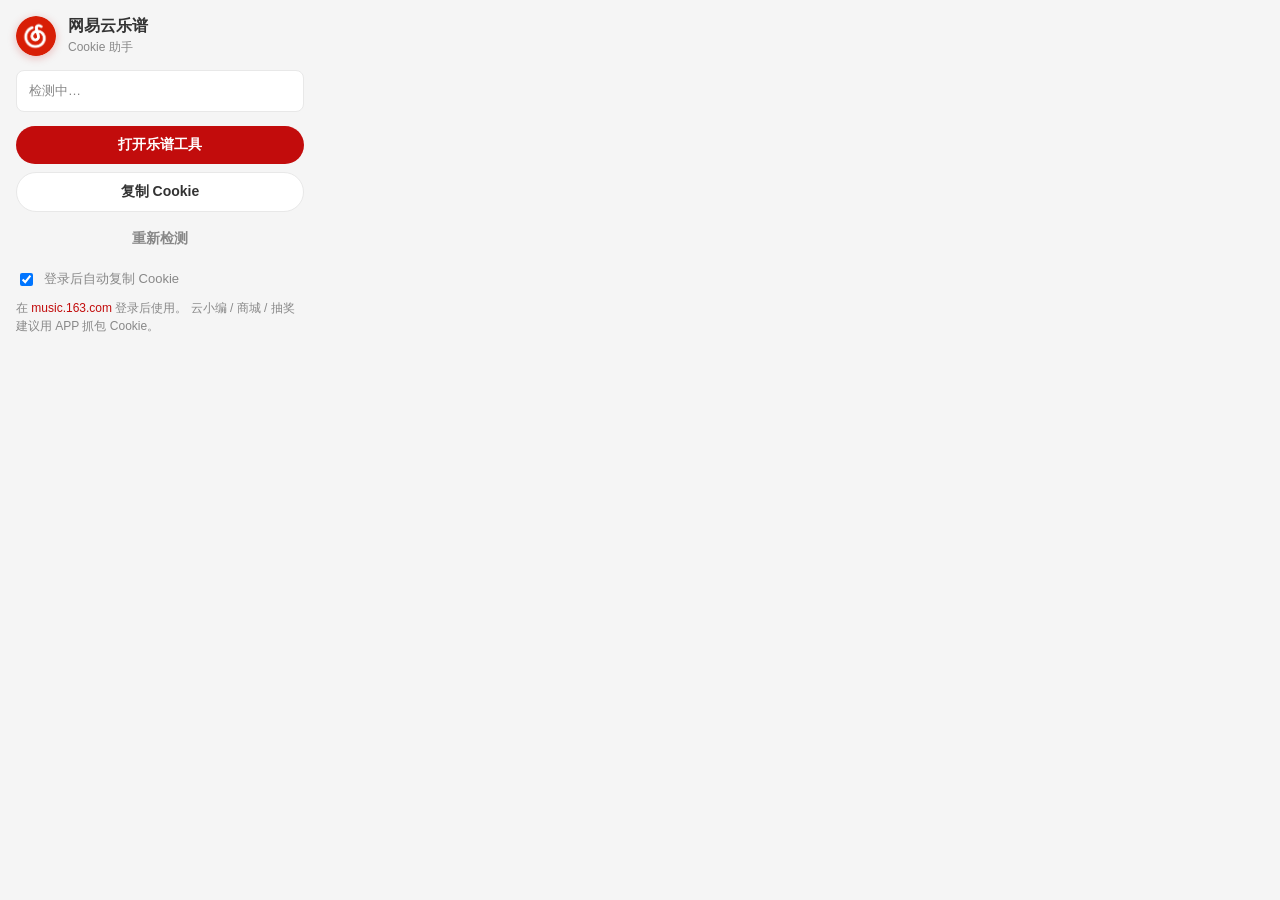
==== extension/popup.html @ 9984e353 "Add files via upload" ====
<!DOCTYPE html>
<html lang="zh-CN">
<head>
  <meta charset="UTF-8" />
  <meta name="viewport" content="width=device-width, initial-scale=1.0" />
  <link rel="icon" type="image/png" href="icons/icon32.png" />
  <link rel="stylesheet" href="popup.css" />
</head>
<body>
  <header class="popup-header">
    <img class="popup-logo" src="icons/icon48.png" alt="" width="40" height="40" />
    <div>
      <h1>网易云乐谱</h1>
      <p>Cookie 助手</p>
    </div>
  </header>

  <p id="status" class="status">检测中…</p>

  <div class="popup-actions">
    <button id="openAppBtn" type="button" class="btn-primary">打开乐谱工具</button>
    <button id="copyBtn" type="button" class="btn-secondary">复制 Cookie</button>
    <button id="refreshBtn" type="button" class="btn-ghost">重新检测</button>
  </div>

  <label class="toggle">
    <input type="checkbox" id="autoCopy" checked />
    登录后自动复制 Cookie
  </label>

  <p class="hint">
    在 <a href="https://music.163.com" target="_blank" rel="noopener">music.163.com</a> 登录后使用。
    云小编 / 商城 / 抽奖建议用 APP 抓包 Cookie。
  </p>

  <script src="popup.js"></script>
</body>
</html>
---- extension/popup.css ----
:root {
  --ncm-red: #c20c0c;
  --ncm-red-hover: #a80909;
  --bg: #f5f5f5;
  --surface: #ffffff;
  --border: #e8e8e8;
  --text: #333333;
  --muted: #888888;
  --green: #59b26a;
  --danger: #e34d4d;
}

* {
  box-sizing: border-box;
}

body {
  width: 320px;
  margin: 0;
  padding: 16px;
  font-family: "PingFang SC", "Microsoft YaHei", "Segoe UI", sans-serif;
  background: var(--bg);
  color: var(--text);
}

.popup-header {
  display: flex;
  align-items: center;
  gap: 12px;
  margin-bottom: 14px;
}

.popup-logo {
  width: 40px;
  height: 40px;
  border-radius: 50%;
  flex-shrink: 0;
  box-shadow: 0 2px 8px rgba(194, 12, 12, 0.25);
}

.popup-header h1 {
  margin: 0;
  font-size: 16px;
  font-weight: 700;
  color: var(--text);
}

.popup-header p {
  margin: 2px 0 0;
  font-size: 12px;
  color: var(--muted);
}

.status {
  margin: 0 0 14px;
  padding: 10px 12px;
  font-size: 13px;
  line-height: 1.5;
  color: var(--muted);
  background: var(--surface);
  border: 1px solid var(--border);
  border-radius: 8px;
  white-space: pre-wrap;
}

.status.ok {
  color: #2f8f47;
  background: rgba(89, 178, 106, 0.08);
  border-color: rgba(89, 178, 106, 0.25);
}

.status.error {
  color: var(--danger);
  background: rgba(227, 77, 77, 0.08);
  border-color: rgba(227, 77, 77, 0.2);
}

.popup-actions {
  display: grid;
  gap: 8px;
  margin-bottom: 12px;
}

button {
  border: none;
  border-radius: 999px;
  padding: 10px 16px;
  font-size: 14px;
  font-weight: 600;
  font-family: inherit;
  cursor: pointer;
  transition: background 0.2s ease, opacity 0.2s ease;
}

.btn-primary {
  color: #fff;
  background: var(--ncm-red);
}

.btn-primary:hover:not(:disabled) {
  background: var(--ncm-red-hover);
}

.btn-secondary {
  color: var(--text);
  background: var(--surface);
  border: 1px solid var(--border);
}

.btn-secondary:hover:not(:disabled) {
  background: #fafafa;
}

.btn-ghost {
  color: var(--muted);
  background: transparent;
}

.btn-ghost:hover:not(:disabled) {
  color: var(--text);
  background: rgba(0, 0, 0, 0.04);
}

button:disabled {
  opacity: 0.55;
  cursor: not-allowed;
}

.toggle {
  display: flex;
  align-items: center;
  gap: 8px;
  margin-bottom: 10px;
  font-size: 13px;
  color: var(--muted);
  cursor: pointer;
}

.hint {
  margin: 0;
  font-size: 12px;
  line-height: 1.55;
  color: var(--muted);
}

.hint a {
  color: var(--ncm-red);
  text-decoration: none;
}

.hint a:hover {
  text-decoration: underline;
}
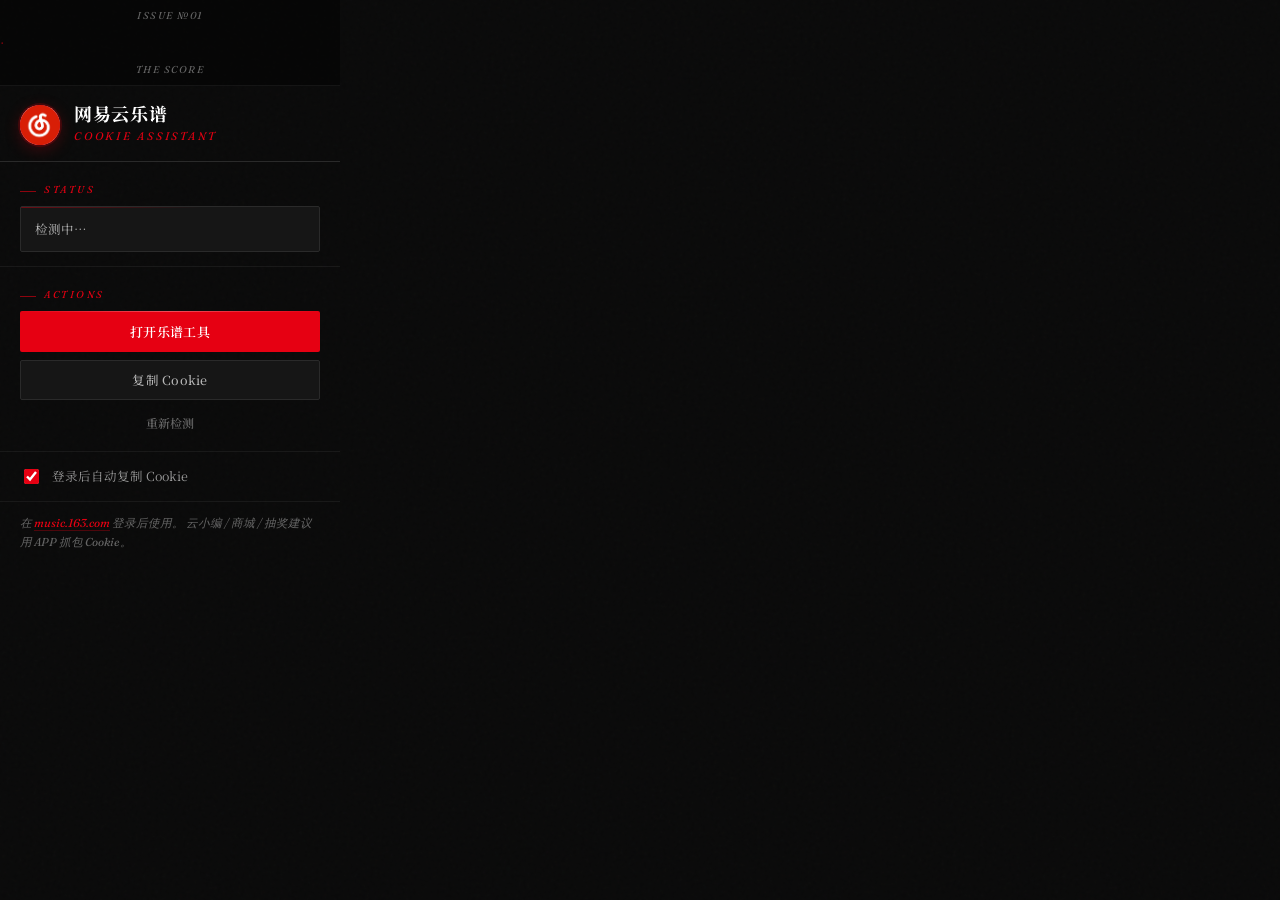
==== commit c5303de3: "feat: 重新设计音乐杂志前端 Co-authored-by: traeagent <traeagent@users.noreply.github.com>" ====
--- a/extension/popup.html
+++ b/extension/popup.html
@@ -4,34 +4,55 @@
   <meta charset="UTF-8" />
   <meta name="viewport" content="width=device-width, initial-scale=1.0" />
   <link rel="icon" type="image/png" href="icons/icon32.png" />
+  <link rel="preconnect" href="https://fonts.googleapis.com" />
+  <link rel="preconnect" href="https://fonts.gstatic.com" crossorigin />
+  <link href="https://fonts.googleapis.com/css2?family=Fraunces:ital,opsz,wght@0,9..144,300;0,9..144,400;0,9..144,600;0,9..144,700;0,9..144,900;1,9..144,300;1,9..144,400;1,9..144,600;1,9..144,700;1,9..144,900&family=Noto+Serif+SC:wght@400;500;600;700;900&display=swap" rel="stylesheet" />
   <link rel="stylesheet" href="popup.css" />
 </head>
 <body>
+  <div class="popup-masthead">
+    <span class="popup-masthead-meta">ISSUE №01</span>
+    <span class="popup-masthead-divider">·</span>
+    <span class="popup-masthead-meta">THE SCORE</span>
+  </div>
+
   <header class="popup-header">
-    <img class="popup-logo" src="icons/icon48.png" alt="" width="40" height="40" />
-    <div>
-      <h1>网易云乐谱</h1>
-      <p>Cookie 助手</p>
+    <div class="popup-brand-mark" aria-hidden="true">
+      <img src="icons/icon48.png" alt="" width="32" height="32" />
+    </div>
+    <div class="popup-brand-copy">
+      <h1 class="popup-brand-zh">网易云乐谱</h1>
+      <p class="popup-brand-en">COOKIE ASSISTANT</p>
     </div>
   </header>
 
-  <p id="status" class="status">检测中…</p>
-
-  <div class="popup-actions">
-    <button id="openAppBtn" type="button" class="btn-primary">打开乐谱工具</button>
-    <button id="copyBtn" type="button" class="btn-secondary">复制 Cookie</button>
-    <button id="refreshBtn" type="button" class="btn-ghost">重新检测</button>
+  <div class="popup-section">
+    <div class="popup-section-kicker">STATUS</div>
+    <p id="status" class="status">检测中…</p>
   </div>
 
-  <label class="toggle">
-    <input type="checkbox" id="autoCopy" checked />
-    登录后自动复制 Cookie
-  </label>
+  <div class="popup-section">
+    <div class="popup-section-kicker">ACTIONS</div>
+    <div class="popup-actions">
+      <button id="openAppBtn" type="button" class="btn-primary">打开乐谱工具</button>
+      <button id="copyBtn" type="button" class="btn-secondary">复制 Cookie</button>
+      <button id="refreshBtn" type="button" class="btn-ghost">重新检测</button>
+    </div>
+  </div>
 
-  <p class="hint">
-    在 <a href="https://music.163.com" target="_blank" rel="noopener">music.163.com</a> 登录后使用。
-    云小编 / 商城 / 抽奖建议用 APP 抓包 Cookie。
-  </p>
+  <div class="popup-section">
+    <label class="toggle">
+      <input type="checkbox" id="autoCopy" checked />
+      <span class="toggle-label">登录后自动复制 Cookie</span>
+    </label>
+  </div>
+
+  <footer class="popup-footer">
+    <p class="hint">
+      在 <a href="https://music.163.com" target="_blank" rel="noopener">music.163.com</a> 登录后使用。
+      云小编 / 商城 / 抽奖建议用 APP 抓包 Cookie。
+    </p>
+  </footer>
 
   <script src="popup.js"></script>
 </body>
--- a/extension/popup.css
+++ b/extension/popup.css
@@ -1,153 +1,425 @@
+/* ============================================================
+   网易云乐谱 Popup — EDITORIAL MUSIC MAGAZINE THEME
+   暗色基底 + 网易红单点强调
+   字体: Fraunces (斜体衬线·数字/英文) + Noto Serif SC (中文标题)
+   ============================================================ */
+
 :root {
-  --ncm-red: #c20c0c;
-  --ncm-red-hover: #a80909;
-  --bg: #f5f5f5;
-  --surface: #ffffff;
-  --border: #e8e8e8;
-  --text: #333333;
-  --muted: #888888;
-  --green: #59b26a;
-  --danger: #e34d4d;
+  /* Core palette — dark editorial */
+  --bg: #0a0a0a;
+  --bg-elevated: #111111;
+  --surface: #161616;
+  --surface-hover: #1c1c1c;
+  --surface-muted: #0f0f0f;
+  --surface-soft: #1a1a1a;
+
+  /* Borders & lines */
+  --border: #2a2a2a;
+  --border-light: #1f1f1f;
+  --rule: #333333;
+  --hairline: rgba(255, 255, 255, 0.06);
+
+  /* Text */
+  --text: #e8e8e8;
+  --text-muted: #9a9a9a;
+  --text-faint: #666666;
+  --text-light: #b8b8b8;
+  --text-bright: #ffffff;
+
+  /* NetEase Red — singular accent */
+  --ncm-red: #e60012;
+  --ncm-red-hover: #c20c0c;
+  --ncm-red-soft: rgba(230, 0, 18, 0.12);
+  --ncm-red-glow: rgba(230, 0, 18, 0.25);
+
+  /* Semantic colors */
+  --green: #3ea66a;
+  --green-soft: rgba(62, 166, 106, 0.12);
+  --danger: #e60012;
+  --danger-soft: rgba(230, 0, 18, 0.12);
+
+  /* Typography */
+  --font-display: 'Fraunces', 'Noto Serif SC', Georgia, serif;
+  --font-serif: 'Noto Serif SC', 'Fraunces', Georgia, 'Songti SC', serif;
+  --font-body: 'Noto Serif SC', 'PingFang SC', 'Microsoft YaHei', Georgia, serif;
+  --font-italic: 'Fraunces', Georgia, serif;
+
+  /* Spacing & layout */
+  --radius: 2px;
+  --radius-sm: 2px;
+  --radius-xs: 2px;
+
+  /* Effects */
+  --shadow: 0 4px 24px rgba(0, 0, 0, 0.4);
+  --shadow-sm: 0 2px 8px rgba(0, 0, 0, 0.25);
+  --transition: 0.3s cubic-bezier(0.4, 0, 0.2, 1);
+
+  /* Noise texture */
+  --noise: url("data:image/svg+xml,%3Csvg viewBox='0 0 256 256' xmlns='http://www.w3.org/2000/svg'%3E%3Cfilter id='n'%3E%3CfeTurbulence type='fractalNoise' baseFrequency='0.9' numOctaves='4' stitchTiles='stitch'/%3E%3C/filter%3E%3Crect width='100%25' height='100%25' filter='url(%23n)' opacity='0.03'/%3E%3C/svg%3E");
 }
 
 * {
   box-sizing: border-box;
 }
 
+::selection {
+  background: var(--ncm-red);
+  color: #fff;
+}
+
 body {
-  width: 320px;
+  width: 340px;
   margin: 0;
-  padding: 16px;
-  font-family: "PingFang SC", "Microsoft YaHei", "Segoe UI", sans-serif;
+  padding: 0;
+  font-family: var(--font-body);
   background: var(--bg);
   color: var(--text);
-}
+  line-height: 1.7;
+  -webkit-font-smoothing: antialiased;
+  font-size: 13.5px;
+  position: relative;
+}
+
+body::before {
+  content: '';
+  position: fixed;
+  inset: 0;
+  background: var(--noise);
+  pointer-events: none;
+  z-index: 0;
+  opacity: 0.6;
+}
+
+/* ============================================================
+   MASTHEAD
+   ============================================================ */
+
+.popup-masthead {
+  border-bottom: 1px solid var(--hairline);
+  background: rgba(0, 0, 0, 0.4);
+  position: relative;
+  z-index: 1;
+}
+
+.popup-masthead-meta {
+  display: flex;
+  align-items: center;
+  justify-content: center;
+  gap: 10px;
+  padding: 7px 16px;
+  font-family: var(--font-italic);
+  font-style: italic;
+  font-size: 10px;
+  letter-spacing: 0.15em;
+  color: var(--text-faint);
+  text-transform: uppercase;
+  font-weight: 400;
+}
+
+.popup-masthead-divider {
+  color: var(--ncm-red);
+  opacity: 0.6;
+}
+
+/* ============================================================
+   HEADER / BRAND
+   ============================================================ */
 
 .popup-header {
   display: flex;
   align-items: center;
-  gap: 12px;
-  margin-bottom: 14px;
-}
-
-.popup-logo {
+  gap: 14px;
+  padding: 18px 20px 16px;
+  position: relative;
+  z-index: 1;
+  border-bottom: 1px solid var(--border);
+}
+
+.popup-brand-mark {
   width: 40px;
   height: 40px;
   border-radius: 50%;
+  background: var(--ncm-red);
+  display: block;
   flex-shrink: 0;
-  box-shadow: 0 2px 8px rgba(194, 12, 12, 0.25);
-}
-
-.popup-header h1 {
+  overflow: hidden;
+  line-height: 0;
+  box-shadow: 0 0 0 2px rgba(230, 0, 18, 0.2), 0 4px 16px rgba(230, 0, 18, 0.25);
+}
+
+.popup-brand-mark img {
+  width: 100%;
+  height: 100%;
+  object-fit: cover;
+  display: block;
+}
+
+.popup-brand-copy {
+  min-width: 0;
+  flex: 1;
+}
+
+.popup-brand-zh {
   margin: 0;
-  font-size: 16px;
+  font-family: var(--font-serif);
+  font-size: 18px;
   font-weight: 700;
-  color: var(--text);
-}
-
-.popup-header p {
-  margin: 2px 0 0;
-  font-size: 12px;
-  color: var(--muted);
-}
+  color: var(--text-bright);
+  letter-spacing: 0.04em;
+  line-height: 1.1;
+}
+
+.popup-brand-en {
+  margin: 3px 0 0;
+  font-family: var(--font-italic);
+  font-style: italic;
+  font-weight: 400;
+  font-size: 11px;
+  letter-spacing: 0.25em;
+  color: var(--ncm-red);
+  text-transform: uppercase;
+}
+
+/* ============================================================
+   SECTIONS
+   ============================================================ */
+
+.popup-section {
+  padding: 14px 20px;
+  position: relative;
+  z-index: 1;
+}
+
+.popup-section + .popup-section {
+  border-top: 1px solid var(--hairline);
+}
+
+.popup-section-kicker {
+  font-family: var(--font-italic);
+  font-style: italic;
+  font-size: 10px;
+  font-weight: 400;
+  letter-spacing: 0.25em;
+  text-transform: uppercase;
+  color: var(--ncm-red);
+  margin-bottom: 8px;
+  display: inline-block;
+}
+
+.popup-section-kicker::before {
+  content: '';
+  display: inline-block;
+  width: 16px;
+  height: 1px;
+  background: var(--ncm-red);
+  margin-right: 8px;
+  vertical-align: middle;
+  opacity: 0.6;
+}
+
+/* ============================================================
+   STATUS
+   ============================================================ */
 
 .status {
-  margin: 0 0 14px;
-  padding: 10px 12px;
-  font-size: 13px;
-  line-height: 1.5;
-  color: var(--muted);
+  margin: 0;
+  padding: 12px 14px;
+  font-size: 12.5px;
+  line-height: 1.6;
+  color: var(--text-light);
   background: var(--surface);
   border: 1px solid var(--border);
-  border-radius: 8px;
+  border-radius: var(--radius-sm);
   white-space: pre-wrap;
+  font-family: var(--font-serif);
+  position: relative;
+  overflow: hidden;
+}
+
+.status::before {
+  content: '';
+  position: absolute;
+  top: 0;
+  left: 0;
+  right: 0;
+  height: 1px;
+  background: linear-gradient(to right, var(--ncm-red), transparent 60%);
+  opacity: 0.4;
 }
 
 .status.ok {
-  color: #2f8f47;
-  background: rgba(89, 178, 106, 0.08);
-  border-color: rgba(89, 178, 106, 0.25);
+  color: var(--green);
+  background: var(--green-soft);
+  border-color: rgba(62, 166, 106, 0.25);
+}
+
+.status.ok::before {
+  background: linear-gradient(to right, var(--green), transparent 60%);
 }
 
 .status.error {
-  color: var(--danger);
-  background: rgba(227, 77, 77, 0.08);
-  border-color: rgba(227, 77, 77, 0.2);
-}
+  color: var(--text-light);
+  background: var(--danger-soft);
+  border-color: rgba(230, 0, 18, 0.25);
+}
+
+/* ============================================================
+   ACTIONS / BUTTONS
+   ============================================================ */
 
 .popup-actions {
   display: grid;
   gap: 8px;
-  margin-bottom: 12px;
 }
 
 button {
   border: none;
-  border-radius: 999px;
-  padding: 10px 16px;
-  font-size: 14px;
+  font-family: var(--font-serif);
+  cursor: pointer;
+  transition: all var(--transition);
+  letter-spacing: 0.02em;
+}
+
+.btn-primary {
+  border-radius: var(--radius-xs);
+  padding: 11px 20px;
+  font-size: 13px;
   font-weight: 600;
-  font-family: inherit;
-  cursor: pointer;
-  transition: background 0.2s ease, opacity 0.2s ease;
-}
-
-.btn-primary {
-  color: #fff;
+  color: white;
   background: var(--ncm-red);
+  position: relative;
+  overflow: hidden;
+}
+
+.btn-primary::before {
+  content: '';
+  position: absolute;
+  top: 0;
+  left: 0;
+  right: 0;
+  height: 1px;
+  background: linear-gradient(to right, transparent, rgba(255, 255, 255, 0.3), transparent);
 }
 
 .btn-primary:hover:not(:disabled) {
   background: var(--ncm-red-hover);
+  transform: translateY(-1px);
+  box-shadow: 0 4px 12px var(--ncm-red-glow);
 }
 
 .btn-secondary {
-  color: var(--text);
+  border-radius: var(--radius-xs);
+  padding: 10px 18px;
+  font-size: 12.5px;
+  font-weight: 500;
+  color: var(--text-light);
   background: var(--surface);
   border: 1px solid var(--border);
 }
 
 .btn-secondary:hover:not(:disabled) {
-  background: #fafafa;
+  background: var(--surface-hover);
+  border-color: var(--ncm-red);
+  color: var(--ncm-red);
 }
 
 .btn-ghost {
-  color: var(--muted);
+  border: none;
   background: transparent;
+  color: var(--text-faint);
+  font-size: 12px;
+  font-weight: 600;
+  padding: 6px 8px;
+  border-radius: var(--radius-xs);
 }
 
 .btn-ghost:hover:not(:disabled) {
-  color: var(--text);
-  background: rgba(0, 0, 0, 0.04);
+  color: var(--ncm-red);
+  background: var(--ncm-red-soft);
 }
 
 button:disabled {
-  opacity: 0.55;
+  opacity: 0.4;
   cursor: not-allowed;
-}
+  transform: none !important;
+  box-shadow: none !important;
+}
+
+/* ============================================================
+   TOGGLE
+   ============================================================ */
 
 .toggle {
   display: flex;
   align-items: center;
-  gap: 8px;
-  margin-bottom: 10px;
-  font-size: 13px;
-  color: var(--muted);
+  gap: 10px;
+  font-size: 12.5px;
+  color: var(--text-muted);
   cursor: pointer;
+  user-select: none;
+  font-family: var(--font-serif);
+}
+
+.toggle input {
+  accent-color: var(--ncm-red);
+  width: 15px;
+  height: 15px;
+  flex-shrink: 0;
+}
+
+.toggle-label {
+  line-height: 1.4;
+}
+
+/* ============================================================
+   FOOTER / HINT
+   ============================================================ */
+
+.popup-footer {
+  padding: 12px 20px 18px;
+  position: relative;
+  z-index: 1;
+  border-top: 1px solid var(--hairline);
 }
 
 .hint {
   margin: 0;
-  font-size: 12px;
-  line-height: 1.55;
-  color: var(--muted);
+  font-size: 11.5px;
+  line-height: 1.6;
+  color: var(--text-faint);
+  font-family: var(--font-italic);
+  font-style: italic;
 }
 
 .hint a {
   color: var(--ncm-red);
   text-decoration: none;
+  border-bottom: 1px solid rgba(230, 0, 18, 0.3);
+  transition: border-color var(--transition);
 }
 
 .hint a:hover {
-  text-decoration: underline;
-}
+  border-bottom-color: var(--ncm-red);
+}
+
+/* ============================================================
+   CUSTOM SCROLLBAR
+   ============================================================ */
+
+::-webkit-scrollbar {
+  width: 6px;
+  height: 6px;
+}
+
+::-webkit-scrollbar-track {
+  background: var(--bg);
+}
+
+::-webkit-scrollbar-thumb {
+  background: var(--border);
+  border-radius: 3px;
+}
+
+::-webkit-scrollbar-thumb:hover {
+  background: var(--rule);
+}
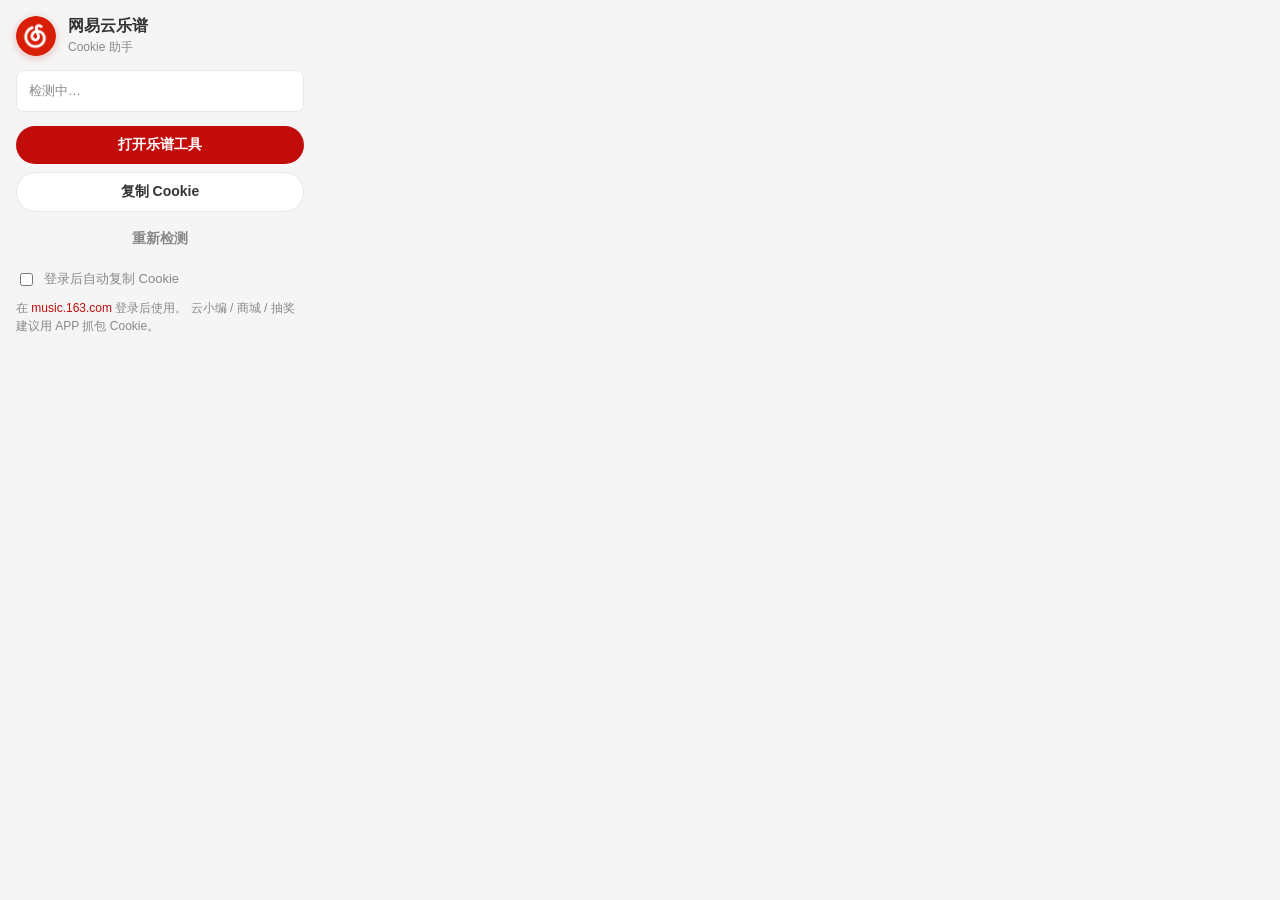
==== commit abb0a6da: "Add files via upload" ====
--- a/extension/popup.html
+++ b/extension/popup.html
@@ -4,55 +4,34 @@
   <meta charset="UTF-8" />
   <meta name="viewport" content="width=device-width, initial-scale=1.0" />
   <link rel="icon" type="image/png" href="icons/icon32.png" />
-  <link rel="preconnect" href="https://fonts.googleapis.com" />
-  <link rel="preconnect" href="https://fonts.gstatic.com" crossorigin />
-  <link href="https://fonts.googleapis.com/css2?family=Fraunces:ital,opsz,wght@0,9..144,300;0,9..144,400;0,9..144,600;0,9..144,700;0,9..144,900;1,9..144,300;1,9..144,400;1,9..144,600;1,9..144,700;1,9..144,900&family=Noto+Serif+SC:wght@400;500;600;700;900&display=swap" rel="stylesheet" />
   <link rel="stylesheet" href="popup.css" />
 </head>
 <body>
-  <div class="popup-masthead">
-    <span class="popup-masthead-meta">ISSUE №01</span>
-    <span class="popup-masthead-divider">·</span>
-    <span class="popup-masthead-meta">THE SCORE</span>
-  </div>
-
   <header class="popup-header">
-    <div class="popup-brand-mark" aria-hidden="true">
-      <img src="icons/icon48.png" alt="" width="32" height="32" />
-    </div>
-    <div class="popup-brand-copy">
-      <h1 class="popup-brand-zh">网易云乐谱</h1>
-      <p class="popup-brand-en">COOKIE ASSISTANT</p>
+    <img class="popup-logo" src="icons/icon48.png" alt="" width="40" height="40" />
+    <div>
+      <h1>网易云乐谱</h1>
+      <p>Cookie 助手</p>
     </div>
   </header>
 
-  <div class="popup-section">
-    <div class="popup-section-kicker">STATUS</div>
-    <p id="status" class="status">检测中…</p>
+  <p id="status" class="status">检测中…</p>
+
+  <div class="popup-actions">
+    <button id="openAppBtn" type="button" class="btn-primary">打开乐谱工具</button>
+    <button id="copyBtn" type="button" class="btn-secondary">复制 Cookie</button>
+    <button id="refreshBtn" type="button" class="btn-ghost">重新检测</button>
   </div>
 
-  <div class="popup-section">
-    <div class="popup-section-kicker">ACTIONS</div>
-    <div class="popup-actions">
-      <button id="openAppBtn" type="button" class="btn-primary">打开乐谱工具</button>
-      <button id="copyBtn" type="button" class="btn-secondary">复制 Cookie</button>
-      <button id="refreshBtn" type="button" class="btn-ghost">重新检测</button>
-    </div>
-  </div>
+  <label class="toggle">
+    <input type="checkbox" id="autoCopy" />
+    登录后自动复制 Cookie
+  </label>
 
-  <div class="popup-section">
-    <label class="toggle">
-      <input type="checkbox" id="autoCopy" checked />
-      <span class="toggle-label">登录后自动复制 Cookie</span>
-    </label>
-  </div>
-
-  <footer class="popup-footer">
-    <p class="hint">
-      在 <a href="https://music.163.com" target="_blank" rel="noopener">music.163.com</a> 登录后使用。
-      云小编 / 商城 / 抽奖建议用 APP 抓包 Cookie。
-    </p>
-  </footer>
+  <p class="hint">
+    在 <a href="https://music.163.com" target="_blank" rel="noopener">music.163.com</a> 登录后使用。
+    云小编 / 商城 / 抽奖建议用 APP 抓包 Cookie。
+  </p>
 
   <script src="popup.js"></script>
 </body>
--- a/extension/popup.css
+++ b/extension/popup.css
@@ -1,425 +1,153 @@
-/* ============================================================
-   网易云乐谱 Popup — EDITORIAL MUSIC MAGAZINE THEME
-   暗色基底 + 网易红单点强调
-   字体: Fraunces (斜体衬线·数字/英文) + Noto Serif SC (中文标题)
-   ============================================================ */
-
 :root {
-  /* Core palette — dark editorial */
-  --bg: #0a0a0a;
-  --bg-elevated: #111111;
-  --surface: #161616;
-  --surface-hover: #1c1c1c;
-  --surface-muted: #0f0f0f;
-  --surface-soft: #1a1a1a;
-
-  /* Borders & lines */
-  --border: #2a2a2a;
-  --border-light: #1f1f1f;
-  --rule: #333333;
-  --hairline: rgba(255, 255, 255, 0.06);
-
-  /* Text */
-  --text: #e8e8e8;
-  --text-muted: #9a9a9a;
-  --text-faint: #666666;
-  --text-light: #b8b8b8;
-  --text-bright: #ffffff;
-
-  /* NetEase Red — singular accent */
-  --ncm-red: #e60012;
-  --ncm-red-hover: #c20c0c;
-  --ncm-red-soft: rgba(230, 0, 18, 0.12);
-  --ncm-red-glow: rgba(230, 0, 18, 0.25);
-
-  /* Semantic colors */
-  --green: #3ea66a;
-  --green-soft: rgba(62, 166, 106, 0.12);
-  --danger: #e60012;
-  --danger-soft: rgba(230, 0, 18, 0.12);
-
-  /* Typography */
-  --font-display: 'Fraunces', 'Noto Serif SC', Georgia, serif;
-  --font-serif: 'Noto Serif SC', 'Fraunces', Georgia, 'Songti SC', serif;
-  --font-body: 'Noto Serif SC', 'PingFang SC', 'Microsoft YaHei', Georgia, serif;
-  --font-italic: 'Fraunces', Georgia, serif;
-
-  /* Spacing & layout */
-  --radius: 2px;
-  --radius-sm: 2px;
-  --radius-xs: 2px;
-
-  /* Effects */
-  --shadow: 0 4px 24px rgba(0, 0, 0, 0.4);
-  --shadow-sm: 0 2px 8px rgba(0, 0, 0, 0.25);
-  --transition: 0.3s cubic-bezier(0.4, 0, 0.2, 1);
-
-  /* Noise texture */
-  --noise: url("data:image/svg+xml,%3Csvg viewBox='0 0 256 256' xmlns='http://www.w3.org/2000/svg'%3E%3Cfilter id='n'%3E%3CfeTurbulence type='fractalNoise' baseFrequency='0.9' numOctaves='4' stitchTiles='stitch'/%3E%3C/filter%3E%3Crect width='100%25' height='100%25' filter='url(%23n)' opacity='0.03'/%3E%3C/svg%3E");
+  --ncm-red: #c20c0c;
+  --ncm-red-hover: #a80909;
+  --bg: #f5f5f5;
+  --surface: #ffffff;
+  --border: #e8e8e8;
+  --text: #333333;
+  --muted: #888888;
+  --green: #59b26a;
+  --danger: #e34d4d;
 }
 
 * {
   box-sizing: border-box;
 }
 
-::selection {
-  background: var(--ncm-red);
-  color: #fff;
-}
-
 body {
-  width: 340px;
+  width: 320px;
   margin: 0;
-  padding: 0;
-  font-family: var(--font-body);
+  padding: 16px;
+  font-family: "PingFang SC", "Microsoft YaHei", "Segoe UI", sans-serif;
   background: var(--bg);
   color: var(--text);
-  line-height: 1.7;
-  -webkit-font-smoothing: antialiased;
-  font-size: 13.5px;
-  position: relative;
 }
-
-body::before {
-  content: '';
-  position: fixed;
-  inset: 0;
-  background: var(--noise);
-  pointer-events: none;
-  z-index: 0;
-  opacity: 0.6;
-}
-
-/* ============================================================
-   MASTHEAD
-   ============================================================ */
-
-.popup-masthead {
-  border-bottom: 1px solid var(--hairline);
-  background: rgba(0, 0, 0, 0.4);
-  position: relative;
-  z-index: 1;
-}
-
-.popup-masthead-meta {
-  display: flex;
-  align-items: center;
-  justify-content: center;
-  gap: 10px;
-  padding: 7px 16px;
-  font-family: var(--font-italic);
-  font-style: italic;
-  font-size: 10px;
-  letter-spacing: 0.15em;
-  color: var(--text-faint);
-  text-transform: uppercase;
-  font-weight: 400;
-}
-
-.popup-masthead-divider {
-  color: var(--ncm-red);
-  opacity: 0.6;
-}
-
-/* ============================================================
-   HEADER / BRAND
-   ============================================================ */
 
 .popup-header {
   display: flex;
   align-items: center;
-  gap: 14px;
-  padding: 18px 20px 16px;
-  position: relative;
-  z-index: 1;
-  border-bottom: 1px solid var(--border);
+  gap: 12px;
+  margin-bottom: 14px;
 }
 
-.popup-brand-mark {
+.popup-logo {
   width: 40px;
   height: 40px;
   border-radius: 50%;
-  background: var(--ncm-red);
-  display: block;
   flex-shrink: 0;
-  overflow: hidden;
-  line-height: 0;
-  box-shadow: 0 0 0 2px rgba(230, 0, 18, 0.2), 0 4px 16px rgba(230, 0, 18, 0.25);
+  box-shadow: 0 2px 8px rgba(194, 12, 12, 0.25);
 }
 
-.popup-brand-mark img {
-  width: 100%;
-  height: 100%;
-  object-fit: cover;
-  display: block;
+.popup-header h1 {
+  margin: 0;
+  font-size: 16px;
+  font-weight: 700;
+  color: var(--text);
 }
 
-.popup-brand-copy {
-  min-width: 0;
-  flex: 1;
+.popup-header p {
+  margin: 2px 0 0;
+  font-size: 12px;
+  color: var(--muted);
 }
 
-.popup-brand-zh {
-  margin: 0;
-  font-family: var(--font-serif);
-  font-size: 18px;
-  font-weight: 700;
-  color: var(--text-bright);
-  letter-spacing: 0.04em;
-  line-height: 1.1;
-}
-
-.popup-brand-en {
-  margin: 3px 0 0;
-  font-family: var(--font-italic);
-  font-style: italic;
-  font-weight: 400;
-  font-size: 11px;
-  letter-spacing: 0.25em;
-  color: var(--ncm-red);
-  text-transform: uppercase;
-}
-
-/* ============================================================
-   SECTIONS
-   ============================================================ */
-
-.popup-section {
-  padding: 14px 20px;
-  position: relative;
-  z-index: 1;
-}
-
-.popup-section + .popup-section {
-  border-top: 1px solid var(--hairline);
-}
-
-.popup-section-kicker {
-  font-family: var(--font-italic);
-  font-style: italic;
-  font-size: 10px;
-  font-weight: 400;
-  letter-spacing: 0.25em;
-  text-transform: uppercase;
-  color: var(--ncm-red);
-  margin-bottom: 8px;
-  display: inline-block;
-}
-
-.popup-section-kicker::before {
-  content: '';
-  display: inline-block;
-  width: 16px;
-  height: 1px;
-  background: var(--ncm-red);
-  margin-right: 8px;
-  vertical-align: middle;
-  opacity: 0.6;
-}
-
-/* ============================================================
-   STATUS
-   ============================================================ */
-
 .status {
-  margin: 0;
-  padding: 12px 14px;
-  font-size: 12.5px;
-  line-height: 1.6;
-  color: var(--text-light);
+  margin: 0 0 14px;
+  padding: 10px 12px;
+  font-size: 13px;
+  line-height: 1.5;
+  color: var(--muted);
   background: var(--surface);
   border: 1px solid var(--border);
-  border-radius: var(--radius-sm);
+  border-radius: 8px;
   white-space: pre-wrap;
-  font-family: var(--font-serif);
-  position: relative;
-  overflow: hidden;
-}
-
-.status::before {
-  content: '';
-  position: absolute;
-  top: 0;
-  left: 0;
-  right: 0;
-  height: 1px;
-  background: linear-gradient(to right, var(--ncm-red), transparent 60%);
-  opacity: 0.4;
 }
 
 .status.ok {
-  color: var(--green);
-  background: var(--green-soft);
-  border-color: rgba(62, 166, 106, 0.25);
-}
-
-.status.ok::before {
-  background: linear-gradient(to right, var(--green), transparent 60%);
+  color: #2f8f47;
+  background: rgba(89, 178, 106, 0.08);
+  border-color: rgba(89, 178, 106, 0.25);
 }
 
 .status.error {
-  color: var(--text-light);
-  background: var(--danger-soft);
-  border-color: rgba(230, 0, 18, 0.25);
+  color: var(--danger);
+  background: rgba(227, 77, 77, 0.08);
+  border-color: rgba(227, 77, 77, 0.2);
 }
-
-/* ============================================================
-   ACTIONS / BUTTONS
-   ============================================================ */
 
 .popup-actions {
   display: grid;
   gap: 8px;
+  margin-bottom: 12px;
 }
 
 button {
   border: none;
-  font-family: var(--font-serif);
+  border-radius: 999px;
+  padding: 10px 16px;
+  font-size: 14px;
+  font-weight: 600;
+  font-family: inherit;
   cursor: pointer;
-  transition: all var(--transition);
-  letter-spacing: 0.02em;
+  transition: background 0.2s ease, opacity 0.2s ease;
 }
 
 .btn-primary {
-  border-radius: var(--radius-xs);
-  padding: 11px 20px;
-  font-size: 13px;
-  font-weight: 600;
-  color: white;
+  color: #fff;
   background: var(--ncm-red);
-  position: relative;
-  overflow: hidden;
-}
-
-.btn-primary::before {
-  content: '';
-  position: absolute;
-  top: 0;
-  left: 0;
-  right: 0;
-  height: 1px;
-  background: linear-gradient(to right, transparent, rgba(255, 255, 255, 0.3), transparent);
 }
 
 .btn-primary:hover:not(:disabled) {
   background: var(--ncm-red-hover);
-  transform: translateY(-1px);
-  box-shadow: 0 4px 12px var(--ncm-red-glow);
 }
 
 .btn-secondary {
-  border-radius: var(--radius-xs);
-  padding: 10px 18px;
-  font-size: 12.5px;
-  font-weight: 500;
-  color: var(--text-light);
+  color: var(--text);
   background: var(--surface);
   border: 1px solid var(--border);
 }
 
 .btn-secondary:hover:not(:disabled) {
-  background: var(--surface-hover);
-  border-color: var(--ncm-red);
-  color: var(--ncm-red);
+  background: #fafafa;
 }
 
 .btn-ghost {
-  border: none;
+  color: var(--muted);
   background: transparent;
-  color: var(--text-faint);
-  font-size: 12px;
-  font-weight: 600;
-  padding: 6px 8px;
-  border-radius: var(--radius-xs);
 }
 
 .btn-ghost:hover:not(:disabled) {
-  color: var(--ncm-red);
-  background: var(--ncm-red-soft);
+  color: var(--text);
+  background: rgba(0, 0, 0, 0.04);
 }
 
 button:disabled {
-  opacity: 0.4;
+  opacity: 0.55;
   cursor: not-allowed;
-  transform: none !important;
-  box-shadow: none !important;
 }
-
-/* ============================================================
-   TOGGLE
-   ============================================================ */
 
 .toggle {
   display: flex;
   align-items: center;
-  gap: 10px;
-  font-size: 12.5px;
-  color: var(--text-muted);
+  gap: 8px;
+  margin-bottom: 10px;
+  font-size: 13px;
+  color: var(--muted);
   cursor: pointer;
-  user-select: none;
-  font-family: var(--font-serif);
-}
-
-.toggle input {
-  accent-color: var(--ncm-red);
-  width: 15px;
-  height: 15px;
-  flex-shrink: 0;
-}
-
-.toggle-label {
-  line-height: 1.4;
-}
-
-/* ============================================================
-   FOOTER / HINT
-   ============================================================ */
-
-.popup-footer {
-  padding: 12px 20px 18px;
-  position: relative;
-  z-index: 1;
-  border-top: 1px solid var(--hairline);
 }
 
 .hint {
   margin: 0;
-  font-size: 11.5px;
-  line-height: 1.6;
-  color: var(--text-faint);
-  font-family: var(--font-italic);
-  font-style: italic;
+  font-size: 12px;
+  line-height: 1.55;
+  color: var(--muted);
 }
 
 .hint a {
   color: var(--ncm-red);
   text-decoration: none;
-  border-bottom: 1px solid rgba(230, 0, 18, 0.3);
-  transition: border-color var(--transition);
 }
 
 .hint a:hover {
-  border-bottom-color: var(--ncm-red);
+  text-decoration: underline;
 }
-
-/* ============================================================
-   CUSTOM SCROLLBAR
-   ============================================================ */
-
-::-webkit-scrollbar {
-  width: 6px;
-  height: 6px;
-}
-
-::-webkit-scrollbar-track {
-  background: var(--bg);
-}
-
-::-webkit-scrollbar-thumb {
-  background: var(--border);
-  border-radius: 3px;
-}
-
-::-webkit-scrollbar-thumb:hover {
-  background: var(--rule);
-}
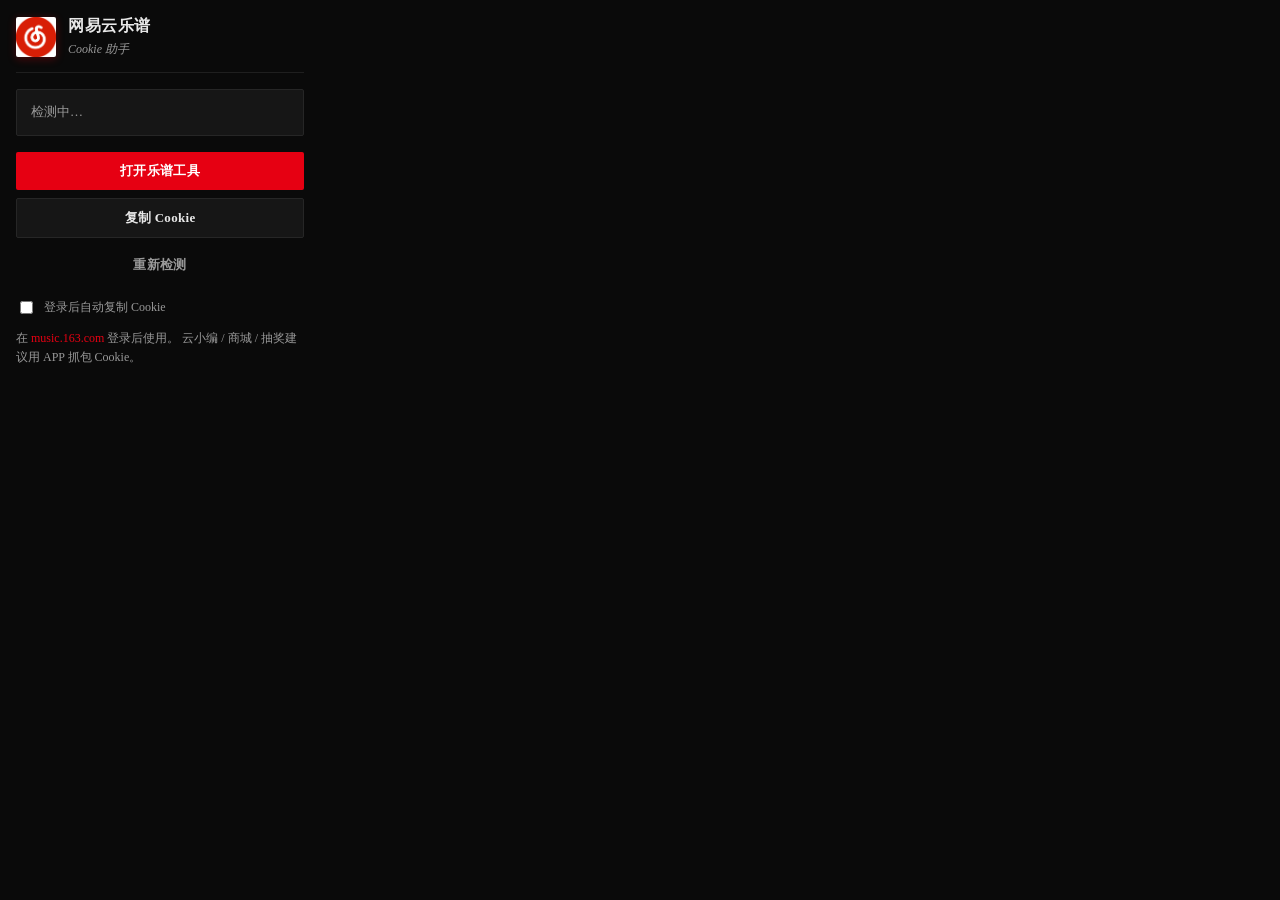
==== commit ccd0f3d7: "feat: 编辑级音乐杂志风格重新设计 - 顶部导航栏改为侧边栏布局 - 支持明暗双主题切换（localStorage 持久化） - 暗色基底 + 网易红单点强调 - 字体采用 Fraunces 斜体" ====
--- a/extension/popup.html
+++ b/extension/popup.html
@@ -1,5 +1,5 @@
 <!DOCTYPE html>
-<html lang="zh-CN">
+<html lang="zh-CN" data-theme="dark">
 <head>
   <meta charset="UTF-8" />
   <meta name="viewport" content="width=device-width, initial-scale=1.0" />
--- a/extension/popup.css
+++ b/extension/popup.css
@@ -1,13 +1,30 @@
-:root {
-  --ncm-red: #c20c0c;
-  --ncm-red-hover: #a80909;
-  --bg: #f5f5f5;
+:root,
+[data-theme="dark"] {
+  --bg: #0a0a0a;
+  --surface: #161616;
+  --ncm-red: #e60012;
+  --ncm-red-hover: #cc000f;
+  --ncm-red-soft: rgba(230, 0, 18, 0.08);
+  --text: #e8e8e8;
+  --text-light: #999999;
+  --border: #262626;
+  --hairline: #1f1f1f;
+  --green: #4caf50;
+  --danger: #e57373;
+}
+
+[data-theme="light"] {
+  --bg: #fafaf7;
   --surface: #ffffff;
-  --border: #e8e8e8;
-  --text: #333333;
-  --muted: #888888;
-  --green: #59b26a;
-  --danger: #e34d4d;
+  --ncm-red: #cc000f;
+  --ncm-red-hover: #b3000d;
+  --ncm-red-soft: rgba(204, 0, 15, 0.06);
+  --text: #1a1a1a;
+  --text-light: #666666;
+  --border: #e5e5e0;
+  --hairline: #f0f0eb;
+  --green: #2e7d32;
+  --danger: #c62828;
 }
 
 * {
@@ -18,24 +35,27 @@
   width: 320px;
   margin: 0;
   padding: 16px;
-  font-family: "PingFang SC", "Microsoft YaHei", "Segoe UI", sans-serif;
+  font-family: "Noto Serif SC", "PingFang SC", "Microsoft YaHei", serif;
   background: var(--bg);
   color: var(--text);
+  transition: background 0.3s ease, color 0.3s ease;
 }
 
 .popup-header {
   display: flex;
   align-items: center;
   gap: 12px;
-  margin-bottom: 14px;
+  margin-bottom: 16px;
+  padding-bottom: 14px;
+  border-bottom: 1px solid var(--hairline);
 }
 
 .popup-logo {
   width: 40px;
   height: 40px;
-  border-radius: 50%;
+  border-radius: 2px;
   flex-shrink: 0;
-  box-shadow: 0 2px 8px rgba(194, 12, 12, 0.25);
+  box-shadow: 0 2px 8px rgba(230, 0, 18, 0.3);
 }
 
 .popup-header h1 {
@@ -43,53 +63,58 @@
   font-size: 16px;
   font-weight: 700;
   color: var(--text);
+  letter-spacing: 0.5px;
 }
 
 .popup-header p {
-  margin: 2px 0 0;
+  margin: 4px 0 0;
   font-size: 12px;
-  color: var(--muted);
+  color: var(--text-light);
+  font-style: italic;
+  font-family: "Fraunces", Georgia, serif;
 }
 
 .status {
-  margin: 0 0 14px;
-  padding: 10px 12px;
+  margin: 0 0 16px;
+  padding: 12px 14px;
   font-size: 13px;
-  line-height: 1.5;
-  color: var(--muted);
+  line-height: 1.6;
+  color: var(--text-light);
   background: var(--surface);
   border: 1px solid var(--border);
-  border-radius: 8px;
+  border-radius: 2px;
   white-space: pre-wrap;
+  transition: all 0.25s ease;
 }
 
 .status.ok {
-  color: #2f8f47;
-  background: rgba(89, 178, 106, 0.08);
-  border-color: rgba(89, 178, 106, 0.25);
+  color: var(--green);
+  background: var(--ncm-red-soft);
+  border-color: rgba(76, 175, 80, 0.25);
 }
 
 .status.error {
   color: var(--danger);
-  background: rgba(227, 77, 77, 0.08);
-  border-color: rgba(227, 77, 77, 0.2);
+  background: var(--ncm-red-soft);
+  border-color: rgba(229, 115, 115, 0.25);
 }
 
 .popup-actions {
   display: grid;
   gap: 8px;
-  margin-bottom: 12px;
+  margin-bottom: 14px;
 }
 
 button {
   border: none;
-  border-radius: 999px;
+  border-radius: 2px;
   padding: 10px 16px;
-  font-size: 14px;
+  font-size: 13px;
   font-weight: 600;
   font-family: inherit;
   cursor: pointer;
-  transition: background 0.2s ease, opacity 0.2s ease;
+  transition: all 0.25s ease;
+  letter-spacing: 0.3px;
 }
 
 .btn-primary {
@@ -99,6 +124,7 @@
 
 .btn-primary:hover:not(:disabled) {
   background: var(--ncm-red-hover);
+  transform: translateY(-1px);
 }
 
 .btn-secondary {
@@ -108,46 +134,54 @@
 }
 
 .btn-secondary:hover:not(:disabled) {
-  background: #fafafa;
+  border-color: var(--ncm-red);
+  color: var(--ncm-red);
 }
 
 .btn-ghost {
-  color: var(--muted);
+  color: var(--text-light);
   background: transparent;
 }
 
 .btn-ghost:hover:not(:disabled) {
   color: var(--text);
-  background: rgba(0, 0, 0, 0.04);
+  background: var(--surface);
 }
 
 button:disabled {
-  opacity: 0.55;
+  opacity: 0.5;
   cursor: not-allowed;
+  transform: none;
 }
 
 .toggle {
   display: flex;
   align-items: center;
   gap: 8px;
-  margin-bottom: 10px;
-  font-size: 13px;
-  color: var(--muted);
+  margin-bottom: 12px;
+  font-size: 12px;
+  color: var(--text-light);
   cursor: pointer;
+}
+
+.toggle input {
+  accent-color: var(--ncm-red);
 }
 
 .hint {
   margin: 0;
   font-size: 12px;
-  line-height: 1.55;
-  color: var(--muted);
+  line-height: 1.6;
+  color: var(--text-light);
 }
 
 .hint a {
   color: var(--ncm-red);
   text-decoration: none;
+  border-bottom: 1px solid transparent;
+  transition: border-color 0.2s ease;
 }
 
 .hint a:hover {
-  text-decoration: underline;
+  border-color: var(--ncm-red);
 }
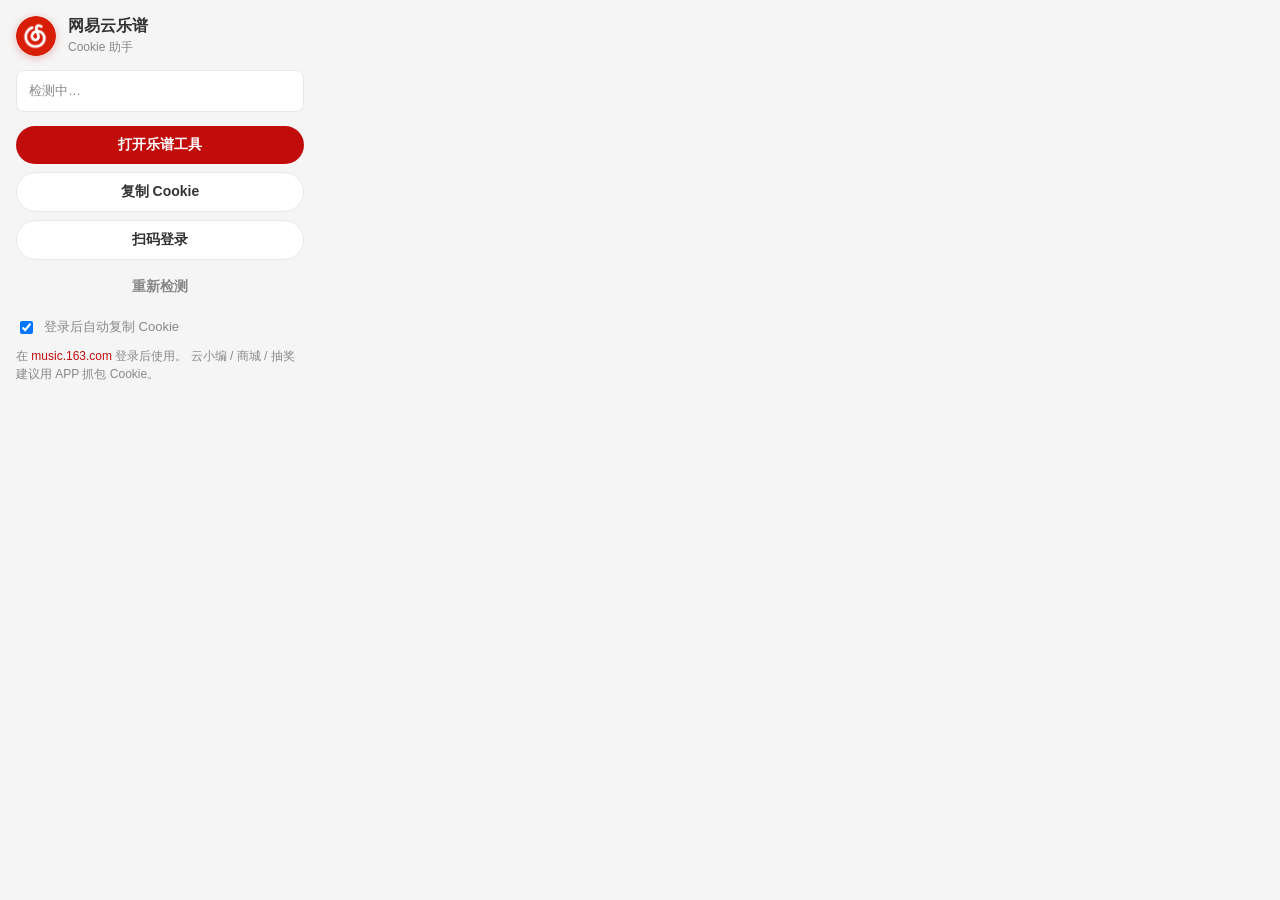
==== commit 097a1c5c: "Add files via upload" ====
--- a/extension/popup.html
+++ b/extension/popup.html
@@ -1,5 +1,5 @@
 <!DOCTYPE html>
-<html lang="zh-CN" data-theme="dark">
+<html lang="zh-CN">
 <head>
   <meta charset="UTF-8" />
   <meta name="viewport" content="width=device-width, initial-scale=1.0" />
@@ -20,11 +20,33 @@
   <div class="popup-actions">
     <button id="openAppBtn" type="button" class="btn-primary">打开乐谱工具</button>
     <button id="copyBtn" type="button" class="btn-secondary">复制 Cookie</button>
+    <button id="qrLoginBtn" type="button" class="btn-secondary">扫码登录</button>
     <button id="refreshBtn" type="button" class="btn-ghost">重新检测</button>
   </div>
 
+  <!-- 二维码登录弹窗 -->
+  <div id="qrModal" class="qr-modal" style="display:none">
+    <div class="qr-modal-content">
+      <button id="qrCloseBtn" class="qr-close" type="button">&times;</button>
+      <h3>扫码登录</h3>
+      <p class="qr-hint">请使用网易云音乐 APP 扫描二维码</p>
+      <div id="qrCodeWrap" class="qr-code-wrap">
+        <img id="qrCodeImg" src="" alt="二维码" width="180" height="180" />
+        <div id="qrOverlay" class="qr-overlay" style="display:none">
+          <span id="qrOverlayText">二维码已过期</span>
+          <button id="qrRefreshBtn" type="button" class="btn-primary btn-sm">刷新二维码</button>
+        </div>
+      </div>
+      <p id="qrStatus" class="qr-status">正在获取二维码…</p>
+      <div id="qrSuccess" class="qr-success" style="display:none">
+        <p class="qr-success-icon">&#10003;</p>
+        <p id="qrNickname" class="qr-nickname"></p>
+      </div>
+    </div>
+  </div>
+
   <label class="toggle">
-    <input type="checkbox" id="autoCopy" />
+    <input type="checkbox" id="autoCopy" checked />
     登录后自动复制 Cookie
   </label>
 
--- a/extension/popup.css
+++ b/extension/popup.css
@@ -1,30 +1,13 @@
-:root,
-[data-theme="dark"] {
-  --bg: #0a0a0a;
-  --surface: #161616;
-  --ncm-red: #e60012;
-  --ncm-red-hover: #cc000f;
-  --ncm-red-soft: rgba(230, 0, 18, 0.08);
-  --text: #e8e8e8;
-  --text-light: #999999;
-  --border: #262626;
-  --hairline: #1f1f1f;
-  --green: #4caf50;
-  --danger: #e57373;
-}
-
-[data-theme="light"] {
-  --bg: #fafaf7;
+:root {
+  --ncm-red: #c20c0c;
+  --ncm-red-hover: #a80909;
+  --bg: #f5f5f5;
   --surface: #ffffff;
-  --ncm-red: #cc000f;
-  --ncm-red-hover: #b3000d;
-  --ncm-red-soft: rgba(204, 0, 15, 0.06);
-  --text: #1a1a1a;
-  --text-light: #666666;
-  --border: #e5e5e0;
-  --hairline: #f0f0eb;
-  --green: #2e7d32;
-  --danger: #c62828;
+  --border: #e8e8e8;
+  --text: #333333;
+  --muted: #888888;
+  --green: #59b26a;
+  --danger: #e34d4d;
 }
 
 * {
@@ -35,27 +18,24 @@
   width: 320px;
   margin: 0;
   padding: 16px;
-  font-family: "Noto Serif SC", "PingFang SC", "Microsoft YaHei", serif;
+  font-family: "PingFang SC", "Microsoft YaHei", "Segoe UI", sans-serif;
   background: var(--bg);
   color: var(--text);
-  transition: background 0.3s ease, color 0.3s ease;
 }
 
 .popup-header {
   display: flex;
   align-items: center;
   gap: 12px;
-  margin-bottom: 16px;
-  padding-bottom: 14px;
-  border-bottom: 1px solid var(--hairline);
+  margin-bottom: 14px;
 }
 
 .popup-logo {
   width: 40px;
   height: 40px;
-  border-radius: 2px;
+  border-radius: 50%;
   flex-shrink: 0;
-  box-shadow: 0 2px 8px rgba(230, 0, 18, 0.3);
+  box-shadow: 0 2px 8px rgba(194, 12, 12, 0.25);
 }
 
 .popup-header h1 {
@@ -63,58 +43,53 @@
   font-size: 16px;
   font-weight: 700;
   color: var(--text);
-  letter-spacing: 0.5px;
 }
 
 .popup-header p {
-  margin: 4px 0 0;
-  font-size: 12px;
-  color: var(--text-light);
-  font-style: italic;
-  font-family: "Fraunces", Georgia, serif;
+  margin: 2px 0 0;
+  font-size: 12px;
+  color: var(--muted);
 }
 
 .status {
-  margin: 0 0 16px;
-  padding: 12px 14px;
+  margin: 0 0 14px;
+  padding: 10px 12px;
   font-size: 13px;
-  line-height: 1.6;
-  color: var(--text-light);
+  line-height: 1.5;
+  color: var(--muted);
   background: var(--surface);
   border: 1px solid var(--border);
-  border-radius: 2px;
+  border-radius: 8px;
   white-space: pre-wrap;
-  transition: all 0.25s ease;
 }
 
 .status.ok {
-  color: var(--green);
-  background: var(--ncm-red-soft);
-  border-color: rgba(76, 175, 80, 0.25);
+  color: #2f8f47;
+  background: rgba(89, 178, 106, 0.08);
+  border-color: rgba(89, 178, 106, 0.25);
 }
 
 .status.error {
   color: var(--danger);
-  background: var(--ncm-red-soft);
-  border-color: rgba(229, 115, 115, 0.25);
+  background: rgba(227, 77, 77, 0.08);
+  border-color: rgba(227, 77, 77, 0.2);
 }
 
 .popup-actions {
   display: grid;
   gap: 8px;
-  margin-bottom: 14px;
+  margin-bottom: 12px;
 }
 
 button {
   border: none;
-  border-radius: 2px;
+  border-radius: 999px;
   padding: 10px 16px;
-  font-size: 13px;
+  font-size: 14px;
   font-weight: 600;
   font-family: inherit;
   cursor: pointer;
-  transition: all 0.25s ease;
-  letter-spacing: 0.3px;
+  transition: background 0.2s ease, opacity 0.2s ease;
 }
 
 .btn-primary {
@@ -124,7 +99,6 @@
 
 .btn-primary:hover:not(:disabled) {
   background: var(--ncm-red-hover);
-  transform: translateY(-1px);
 }
 
 .btn-secondary {
@@ -134,54 +108,177 @@
 }
 
 .btn-secondary:hover:not(:disabled) {
-  border-color: var(--ncm-red);
-  color: var(--ncm-red);
+  background: #fafafa;
 }
 
 .btn-ghost {
-  color: var(--text-light);
+  color: var(--muted);
   background: transparent;
 }
 
 .btn-ghost:hover:not(:disabled) {
   color: var(--text);
-  background: var(--surface);
+  background: rgba(0, 0, 0, 0.04);
 }
 
 button:disabled {
-  opacity: 0.5;
+  opacity: 0.55;
   cursor: not-allowed;
-  transform: none;
 }
 
 .toggle {
   display: flex;
   align-items: center;
   gap: 8px;
-  margin-bottom: 12px;
-  font-size: 12px;
-  color: var(--text-light);
+  margin-bottom: 10px;
+  font-size: 13px;
+  color: var(--muted);
   cursor: pointer;
 }
 
-.toggle input {
-  accent-color: var(--ncm-red);
-}
-
 .hint {
   margin: 0;
   font-size: 12px;
-  line-height: 1.6;
-  color: var(--text-light);
+  line-height: 1.55;
+  color: var(--muted);
 }
 
 .hint a {
   color: var(--ncm-red);
   text-decoration: none;
-  border-bottom: 1px solid transparent;
-  transition: border-color 0.2s ease;
 }
 
 .hint a:hover {
-  border-color: var(--ncm-red);
-}
+  text-decoration: underline;
+}
+
+/* ── 二维码登录弹窗 ── */
+
+.qr-modal {
+  position: fixed;
+  top: 0;
+  left: 0;
+  right: 0;
+  bottom: 0;
+  background: rgba(0, 0, 0, 0.45);
+  display: flex;
+  align-items: center;
+  justify-content: center;
+  z-index: 100;
+  border-radius: 8px;
+}
+
+.qr-modal-content {
+  background: var(--surface);
+  border-radius: 12px;
+  padding: 20px;
+  width: 280px;
+  text-align: center;
+  position: relative;
+  box-shadow: 0 8px 32px rgba(0, 0, 0, 0.2);
+}
+
+.qr-modal-content h3 {
+  margin: 0 0 4px;
+  font-size: 16px;
+  font-weight: 700;
+  color: var(--text);
+}
+
+.qr-hint {
+  margin: 0 0 12px;
+  font-size: 12px;
+  color: var(--muted);
+}
+
+.qr-close {
+  position: absolute;
+  top: 8px;
+  right: 12px;
+  background: none;
+  border: none;
+  font-size: 20px;
+  color: var(--muted);
+  cursor: pointer;
+  padding: 4px 8px;
+  line-height: 1;
+  border-radius: 4px;
+}
+
+.qr-close:hover {
+  background: rgba(0, 0, 0, 0.06);
+  color: var(--text);
+}
+
+.qr-code-wrap {
+  position: relative;
+  width: 180px;
+  height: 180px;
+  margin: 0 auto 10px;
+  border-radius: 8px;
+  overflow: hidden;
+  border: 1px solid var(--border);
+}
+
+.qr-code-wrap img {
+  display: block;
+  width: 180px;
+  height: 180px;
+  object-fit: contain;
+  background: #fff;
+}
+
+.qr-overlay {
+  position: absolute;
+  top: 0;
+  left: 0;
+  right: 0;
+  bottom: 0;
+  background: rgba(255, 255, 255, 0.92);
+  display: flex;
+  flex-direction: column;
+  align-items: center;
+  justify-content: center;
+  gap: 10px;
+}
+
+.qr-overlay span {
+  font-size: 13px;
+  color: var(--muted);
+}
+
+.btn-sm {
+  padding: 6px 14px;
+  font-size: 12px;
+}
+
+.qr-status {
+  margin: 8px 0 0;
+  font-size: 12px;
+  color: var(--muted);
+  min-height: 18px;
+}
+
+.qr-success {
+  display: flex;
+  flex-direction: column;
+  align-items: center;
+  justify-content: center;
+  width: 180px;
+  height: 180px;
+  margin: 0 auto 10px;
+}
+
+.qr-success-icon {
+  font-size: 48px;
+  color: var(--green);
+  margin: 0;
+  line-height: 1;
+}
+
+.qr-nickname {
+  margin: 8px 0 0;
+  font-size: 14px;
+  color: var(--text);
+  font-weight: 600;
+}
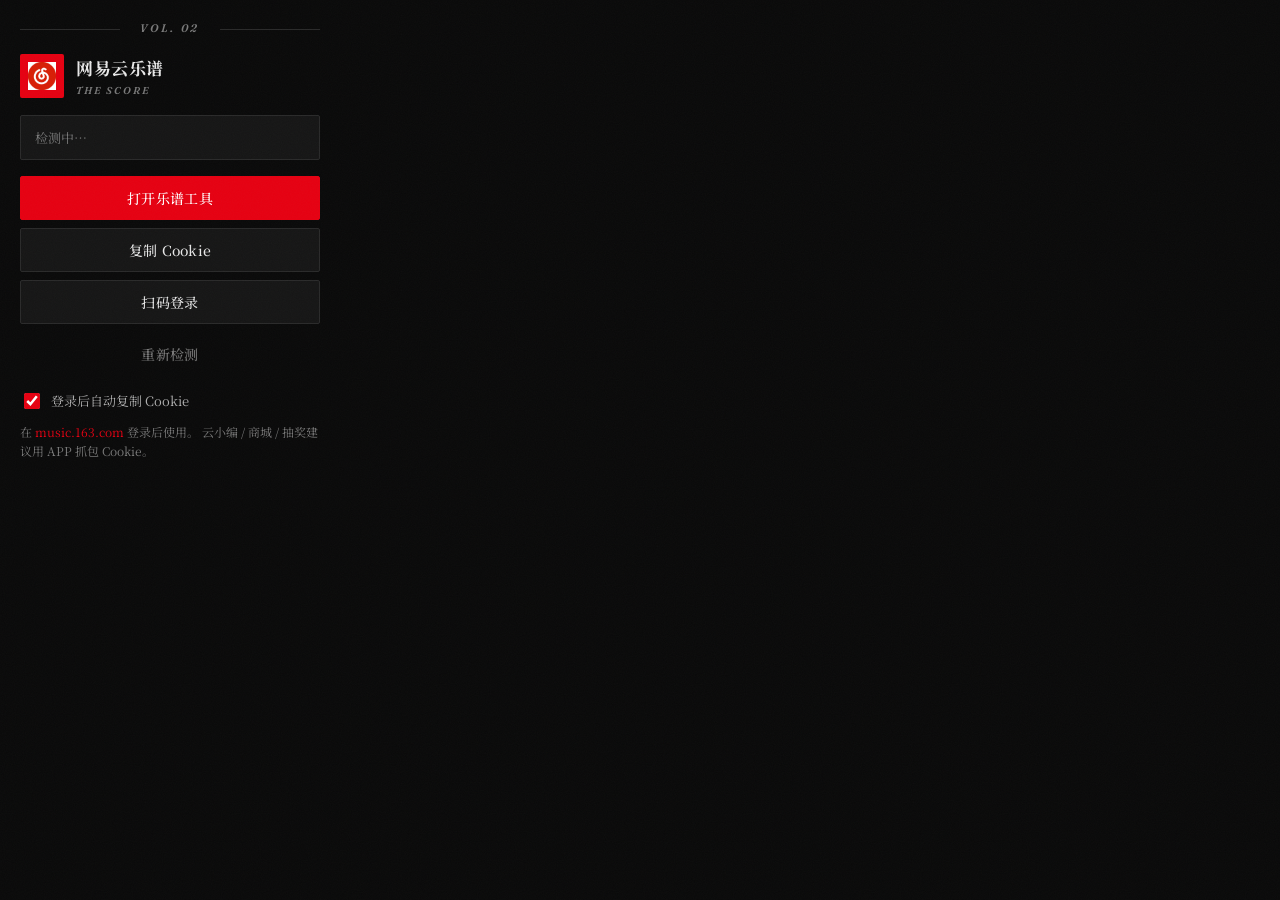
==== commit 93dc4ac1: "feat: 编辑级音乐杂志风重新设计 - 侧边栏布局 + 明暗双主题 设计亮点： - 顶部导航栏改为侧边栏，杂志级 masthead 风格 - 完整的暗色/亮色主题切换系统（CSS 变量 + loca" ====
--- a/extension/popup.html
+++ b/extension/popup.html
@@ -1,17 +1,27 @@
 <!DOCTYPE html>
-<html lang="zh-CN">
+<html lang="zh-CN" data-theme="dark">
 <head>
   <meta charset="UTF-8" />
   <meta name="viewport" content="width=device-width, initial-scale=1.0" />
   <link rel="icon" type="image/png" href="icons/icon32.png" />
+  <link rel="preconnect" href="https://fonts.googleapis.com">
+  <link rel="preconnect" href="https://fonts.gstatic.com" crossorigin>
+  <link href="https://fonts.googleapis.com/css2?family=Fraunces:ital,opsz,wght@0,9..144,400;0,9..144,500;0,9..144,600;0,9..144,700;1,9..144,400;1,9..144,500;1,9..144,600;1,9..144,700&family=Noto+Serif+SC:wght@400;500;600;700;900&display=swap" rel="stylesheet">
   <link rel="stylesheet" href="popup.css" />
 </head>
 <body>
   <header class="popup-header">
-    <img class="popup-logo" src="icons/icon48.png" alt="" width="40" height="40" />
-    <div>
-      <h1>网易云乐谱</h1>
-      <p>Cookie 助手</p>
+    <div class="popup-masthead">
+      <span class="popup-masthead-text">VOL. 02</span>
+    </div>
+    <div class="popup-brand">
+      <div class="popup-logo-wrap">
+        <img class="popup-logo" src="icons/icon48.png" alt="" width="36" height="36" />
+      </div>
+      <div class="popup-brand-copy">
+        <h1>网易云乐谱</h1>
+        <p class="popup-brand-sub">THE SCORE</p>
+      </div>
     </div>
   </header>
 
--- a/extension/popup.css
+++ b/extension/popup.css
@@ -1,13 +1,47 @@
-:root {
-  --ncm-red: #c20c0c;
-  --ncm-red-hover: #a80909;
-  --bg: #f5f5f5;
+/* =========================================================
+   POPUP — THE SCORE
+   Editorial Music Magazine Style
+   ========================================================= */
+
+:root,
+[data-theme="dark"] {
+  --bg: #0a0a0a;
+  --surface: #161616;
+  --surface-muted: #1c1c1c;
+  --ncm-red: #e60012;
+  --ncm-red-light: #ff1a2e;
+  --ncm-red-soft: rgba(230, 0, 18, 0.08);
+  --text: #e8e8e8;
+  --text-light: #b0b0b0;
+  --text-muted: #7a7a7a;
+  --text-faint: #4a4a4a;
+  --border: #2a2a2a;
+  --hairline: #1f1f1f;
+  --success: #2ecc71;
+  --error: #e74c3c;
+  --overlay-bg: rgba(0, 0, 0, 0.85);
+  --overlay-card: #141414;
+  --noise-opacity: 0.03;
+}
+
+[data-theme="light"] {
+  --bg: #fafaf7;
   --surface: #ffffff;
-  --border: #e8e8e8;
-  --text: #333333;
-  --muted: #888888;
-  --green: #59b26a;
-  --danger: #e34d4d;
+  --surface-muted: #f5f5f0;
+  --ncm-red: #cc000f;
+  --ncm-red-light: #e60012;
+  --ncm-red-soft: rgba(204, 0, 15, 0.06);
+  --text: #1a1a1a;
+  --text-light: #555555;
+  --text-muted: #888888;
+  --text-faint: #bbbbbb;
+  --border: #e0e0d8;
+  --hairline: #ebebe5;
+  --success: #27ae60;
+  --error: #c0392b;
+  --overlay-bg: rgba(0, 0, 0, 0.6);
+  --overlay-card: #ffffff;
+  --noise-opacity: 0.015;
 }
 
 * {
@@ -15,90 +49,181 @@
 }
 
 body {
-  width: 320px;
+  width: 340px;
   margin: 0;
-  padding: 16px;
-  font-family: "PingFang SC", "Microsoft YaHei", "Segoe UI", sans-serif;
+  padding: 20px 20px 16px;
+  font-family: 'Noto Serif SC', 'Songti SC', 'SimSun', serif;
   background: var(--bg);
   color: var(--text);
-}
-
+  line-height: 1.6;
+  transition: background-color 0.4s ease, color 0.4s ease;
+}
+
+body::before {
+  content: '';
+  position: fixed;
+  inset: 0;
+  pointer-events: none;
+  z-index: 9999;
+  opacity: var(--noise-opacity);
+  background-image: url("data:image/svg+xml,%3Csvg viewBox='0 0 256 256' xmlns='http://www.w3.org/2000/svg'%3E%3Cfilter id='noise'%3E%3CfeTurbulence type='fractalNoise' baseFrequency='0.9' numOctaves='4' stitchTiles='stitch'/%3E%3C/filter%3E%3Crect width='100%25' height='100%25' filter='url(%23noise)'/%3E%3C/svg%3E");
+  background-size: 256px 256px;
+}
+
+/* Masthead */
+.popup-masthead {
+  display: flex;
+  justify-content: center;
+  margin-bottom: 16px;
+  position: relative;
+}
+
+.popup-masthead::before,
+.popup-masthead::after {
+  content: '';
+  position: absolute;
+  top: 50%;
+  width: calc(50% - 50px);
+  height: 1px;
+  background: var(--border);
+}
+
+.popup-masthead::before {
+  left: 0;
+}
+
+.popup-masthead::after {
+  right: 0;
+}
+
+.popup-masthead-text {
+  font-family: 'Fraunces', 'Times New Roman', serif;
+  font-style: italic;
+  font-size: 11px;
+  color: var(--text-muted);
+  letter-spacing: 0.25em;
+  text-transform: uppercase;
+  font-weight: 600;
+  position: relative;
+  z-index: 1;
+  padding: 0 12px;
+  background: var(--bg);
+}
+
+/* Brand */
 .popup-header {
+  margin-bottom: 16px;
+}
+
+.popup-brand {
   display: flex;
   align-items: center;
   gap: 12px;
-  margin-bottom: 14px;
+}
+
+.popup-logo-wrap {
+  width: 44px;
+  height: 44px;
+  border-radius: 2px;
+  background: var(--ncm-red);
+  display: flex;
+  align-items: center;
+  justify-content: center;
+  flex-shrink: 0;
 }
 
 .popup-logo {
-  width: 40px;
-  height: 40px;
-  border-radius: 50%;
-  flex-shrink: 0;
-  box-shadow: 0 2px 8px rgba(194, 12, 12, 0.25);
+  width: 28px;
+  height: 28px;
+  object-fit: contain;
+}
+
+.popup-brand-copy {
+  display: flex;
+  flex-direction: column;
+  gap: 2px;
 }
 
 .popup-header h1 {
   margin: 0;
-  font-size: 16px;
+  font-size: 17px;
   font-weight: 700;
   color: var(--text);
-}
-
-.popup-header p {
-  margin: 2px 0 0;
-  font-size: 12px;
-  color: var(--muted);
-}
-
+  letter-spacing: 0.03em;
+  font-family: 'Noto Serif SC', serif;
+}
+
+.popup-brand-sub {
+  margin: 0;
+  font-size: 10px;
+  color: var(--text-muted);
+  letter-spacing: 0.2em;
+  text-transform: uppercase;
+  font-family: 'Fraunces', serif;
+  font-style: italic;
+  font-weight: 600;
+}
+
+/* Status */
 .status {
-  margin: 0 0 14px;
-  padding: 10px 12px;
+  margin: 0 0 16px;
+  padding: 12px 14px;
   font-size: 13px;
   line-height: 1.5;
-  color: var(--muted);
+  color: var(--text-muted);
   background: var(--surface);
   border: 1px solid var(--border);
-  border-radius: 8px;
+  border-radius: 2px;
   white-space: pre-wrap;
+  transition: background-color 0.4s ease, border-color 0.4s ease, color 0.4s ease;
 }
 
 .status.ok {
-  color: #2f8f47;
-  background: rgba(89, 178, 106, 0.08);
-  border-color: rgba(89, 178, 106, 0.25);
+  color: var(--success);
+  background: rgba(46, 204, 113, 0.06);
+  border-color: rgba(46, 204, 113, 0.25);
 }
 
 .status.error {
-  color: var(--danger);
-  background: rgba(227, 77, 77, 0.08);
-  border-color: rgba(227, 77, 77, 0.2);
-}
-
+  color: var(--error);
+  background: rgba(231, 76, 60, 0.06);
+  border-color: rgba(231, 76, 60, 0.25);
+}
+
+/* Actions */
 .popup-actions {
   display: grid;
   gap: 8px;
-  margin-bottom: 12px;
+  margin-bottom: 14px;
 }
 
 button {
   border: none;
-  border-radius: 999px;
-  padding: 10px 16px;
+  border-radius: 2px;
+  padding: 11px 16px;
   font-size: 14px;
-  font-weight: 600;
+  font-weight: 500;
   font-family: inherit;
   cursor: pointer;
-  transition: background 0.2s ease, opacity 0.2s ease;
+  transition: all 0.2s ease;
+  letter-spacing: 0.02em;
 }
 
 .btn-primary {
   color: #fff;
   background: var(--ncm-red);
+  border: 1px solid var(--ncm-red);
 }
 
 .btn-primary:hover:not(:disabled) {
-  background: var(--ncm-red-hover);
+  background: var(--ncm-red-light);
+  border-color: var(--ncm-red-light);
+  box-shadow: 0 2px 12px rgba(230, 0, 18, 0.25);
+  transform: translateY(-1px);
+}
+
+.btn-primary:active {
+  transform: translateY(0);
 }
 
 .btn-secondary {
@@ -108,39 +233,57 @@
 }
 
 .btn-secondary:hover:not(:disabled) {
-  background: #fafafa;
+  background: var(--surface-muted);
+  border-color: var(--ncm-red);
 }
 
 .btn-ghost {
-  color: var(--muted);
+  color: var(--text-muted);
   background: transparent;
+  border: 1px solid transparent;
 }
 
 .btn-ghost:hover:not(:disabled) {
   color: var(--text);
-  background: rgba(0, 0, 0, 0.04);
+  background: var(--surface-muted);
 }
 
 button:disabled {
-  opacity: 0.55;
+  opacity: 0.5;
   cursor: not-allowed;
-}
-
+  transform: none !important;
+  box-shadow: none !important;
+}
+
+.btn-sm {
+  padding: 6px 14px;
+  font-size: 12px;
+}
+
+/* Toggle */
 .toggle {
   display: flex;
   align-items: center;
   gap: 8px;
   margin-bottom: 10px;
   font-size: 13px;
-  color: var(--muted);
+  color: var(--text-light);
   cursor: pointer;
 }
 
+.toggle input[type="checkbox"] {
+  width: 16px;
+  height: 16px;
+  accent-color: var(--ncm-red);
+  cursor: pointer;
+}
+
+/* Hint */
 .hint {
   margin: 0;
   font-size: 12px;
-  line-height: 1.55;
-  color: var(--muted);
+  line-height: 1.6;
+  color: var(--text-muted);
 }
 
 .hint a {
@@ -160,22 +303,41 @@
   left: 0;
   right: 0;
   bottom: 0;
-  background: rgba(0, 0, 0, 0.45);
+  background: var(--overlay-bg);
   display: flex;
   align-items: center;
   justify-content: center;
   z-index: 100;
-  border-radius: 8px;
+  border-radius: 0;
+  animation: fadeIn 0.2s ease;
+}
+
+@keyframes fadeIn {
+  from { opacity: 0; }
+  to { opacity: 1; }
 }
 
 .qr-modal-content {
-  background: var(--surface);
-  border-radius: 12px;
-  padding: 20px;
+  background: var(--overlay-card);
+  border-radius: 2px;
+  padding: 22px 20px;
   width: 280px;
   text-align: center;
   position: relative;
-  box-shadow: 0 8px 32px rgba(0, 0, 0, 0.2);
+  box-shadow: 0 8px 32px rgba(0, 0, 0, 0.5);
+  border: 1px solid var(--border);
+  animation: slideUp 0.3s cubic-bezier(0.4, 0, 0.2, 1);
+}
+
+@keyframes slideUp {
+  from {
+    opacity: 0;
+    transform: translateY(16px);
+  }
+  to {
+    opacity: 1;
+    transform: translateY(0);
+  }
 }
 
 .qr-modal-content h3 {
@@ -183,30 +345,33 @@
   font-size: 16px;
   font-weight: 700;
   color: var(--text);
+  font-family: 'Noto Serif SC', serif;
 }
 
 .qr-hint {
-  margin: 0 0 12px;
+  margin: 0 0 14px;
   font-size: 12px;
-  color: var(--muted);
+  color: var(--text-muted);
 }
 
 .qr-close {
   position: absolute;
   top: 8px;
-  right: 12px;
+  right: 10px;
   background: none;
   border: none;
-  font-size: 20px;
-  color: var(--muted);
+  font-size: 22px;
+  color: var(--text-muted);
   cursor: pointer;
-  padding: 4px 8px;
+  padding: 4px 10px;
   line-height: 1;
-  border-radius: 4px;
+  border-radius: 2px;
+  width: auto;
+  height: auto;
 }
 
 .qr-close:hover {
-  background: rgba(0, 0, 0, 0.06);
+  background: var(--surface-muted);
   color: var(--text);
 }
 
@@ -215,9 +380,10 @@
   width: 180px;
   height: 180px;
   margin: 0 auto 10px;
-  border-radius: 8px;
+  border-radius: 2px;
   overflow: hidden;
-  border: 1px solid var(--border);
+  border: 3px solid var(--surface-muted);
+  background: #fff;
 }
 
 .qr-code-wrap img {
@@ -234,29 +400,26 @@
   left: 0;
   right: 0;
   bottom: 0;
-  background: rgba(255, 255, 255, 0.92);
+  background: rgba(0, 0, 0, 0.75);
   display: flex;
   flex-direction: column;
   align-items: center;
   justify-content: center;
-  gap: 10px;
+  gap: 12px;
 }
 
 .qr-overlay span {
   font-size: 13px;
-  color: var(--muted);
-}
-
-.btn-sm {
-  padding: 6px 14px;
-  font-size: 12px;
+  color: #fff;
 }
 
 .qr-status {
   margin: 8px 0 0;
   font-size: 12px;
-  color: var(--muted);
+  color: var(--text-muted);
   min-height: 18px;
+  font-family: 'Fraunces', serif;
+  font-style: italic;
 }
 
 .qr-success {
@@ -270,8 +433,8 @@
 }
 
 .qr-success-icon {
-  font-size: 48px;
-  color: var(--green);
+  font-size: 44px;
+  color: var(--success);
   margin: 0;
   line-height: 1;
 }
@@ -279,6 +442,6 @@
 .qr-nickname {
   margin: 8px 0 0;
   font-size: 14px;
-  color: var(--text);
+  color: var(--success);
   font-weight: 600;
 }
